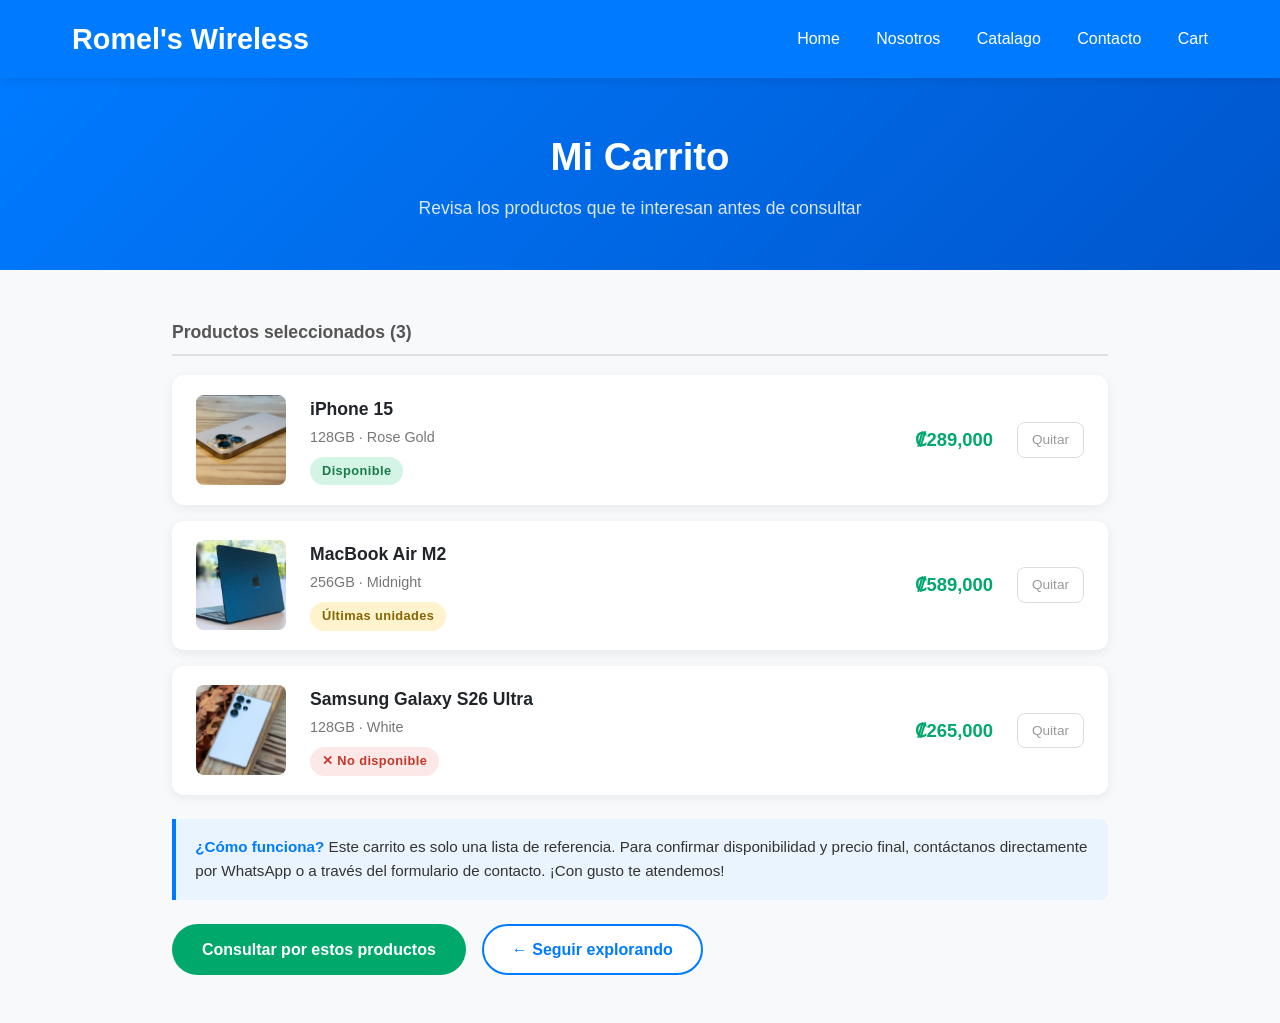
==== cart.html @ 78e626d9 "Add files via upload" ====
<!DOCTYPE html>
<html lang="en">
<head>
    <meta charset="UTF-8">
    <meta name="viewport" content="width=device-width, initial-scale=1.0">
    <title>Romel's Wireless</title>
    <link rel="stylesheet" href="styles.css"
</head>
<style> * { margin: 0; padding: 0; box-sizing: border-box; }
        body {
            font-family: 'Segoe UI', Tahoma, Geneva, Verdana, sans-serif;
            background-color: #F8F9FA;
            color: #212529;
            line-height: 1.6;
        }

        /* NAV */
        header {
            background: #007BFF;
            color: white;
            padding: 1rem 0;
            position: sticky;
            top: 0;
            z-index: 100;
            box-shadow: 0 2px 10px rgba(0,0,0,0.1);
        }
        nav {
            max-width: 1200px;
            margin: 0 auto;
            display: flex;
            justify-content: space-between;
            align-items: center;
            padding: 0 2rem;
        }
        .logo { font-size: 1.8rem; font-weight: bold; }
        .nav-links a {
            color: white;
            text-decoration: none;
            margin-left: 2rem;
            font-weight: 500;
        }
        .nav-links a:hover { text-decoration: underline; }

        /* PAGE TITLE */
        .page-header {
            background: linear-gradient(135deg, #007BFF, #0056cc);
            color: white;
            text-align: center;
            padding: 3rem 2rem;
        }
        .page-header h1 { font-size: 2.4rem; margin-bottom: 0.4rem; }
        .page-header p  { font-size: 1.1rem; opacity: 0.85; }

        /* MAIN LAYOUT */
        .cart-container {
            max-width: 1000px;
            margin: 3rem auto;
            padding: 0 2rem;
        }

        /* SECTION LABEL */
        .cart-label {
            font-size: 1.1rem;
            font-weight: 600;
            color: #555;
            margin-bottom: 1.2rem;
            border-bottom: 2px solid #e0e0e0;
            padding-bottom: 0.5rem;
        }

        /* CART ITEM CARD */
        .cart-item {
            background: white;
            border-radius: 12px;
            box-shadow: 0 3px 12px rgba(0,0,0,0.07);
            display: flex;
            align-items: center;
            gap: 1.5rem;
            padding: 1.2rem 1.5rem;
            margin-bottom: 1rem;
        }
        .cart-item img {
            width: 90px;
            height: 90px;
            object-fit: cover;
            border-radius: 8px;
            background: #f0f0f0;
            flex-shrink: 0;
        }
        .item-details { flex: 1; }
        .item-details h3 {
            font-size: 1.1rem;
            color: #212529;
            margin-bottom: 0.2rem;
        }
        .item-details p {
            font-size: 0.9rem;
            color: #777;
            margin-bottom: 0.5rem;
        }
        .item-price {
            font-size: 1.15rem;
            font-weight: 700;
            color: #00A86B;
        }

        /* AVAILABILITY BADGE */
        .badge {
            display: inline-block;
            padding: 4px 12px;
            border-radius: 20px;
            font-size: 0.8rem;
            font-weight: 600;
            letter-spacing: 0.4px;
        }
        .badge-available {
            background: #d4f5e6;
            color: #1a7a4a;
        }
        .badge-unavailable {
            background: #fde8e8;
            color: #c0392b;
        }
        .badge-limited {
            background: #fff3cd;
            color: #856404;
        }

       
        .btn-remove {
            background: none;
            border: 1.5px solid #ddd;
            border-radius: 8px;
            padding: 6px 14px;
            font-size: 0.85rem;
            color: #999;
            cursor: pointer;
            transition: all 0.2s;
            white-space: nowrap;
            text-decoration: none;
        }
        .btn-remove:hover {
            border-color: #c0392b;
            color: #c0392b;
            background: #fff5f5;
        }

        
        .cart-summary {
            background: white;
            border-radius: 12px;
            box-shadow: 0 3px 12px rgba(0,0,0,0.07);
            padding: 1.8rem;
            margin-top: 2rem;
        }
        .cart-summary h2 {
            font-size: 1.2rem;
            margin-bottom: 1.2rem;
            color: #212529;
            border-bottom: 2px solid #f0f0f0;
            padding-bottom: 0.6rem;
        }
        .summary-row {
            display: flex;
            justify-content: space-between;
            font-size: 1rem;
            margin-bottom: 0.7rem;
            color: #555;
        }
        .summary-row.total {
            font-size: 1.25rem;
            font-weight: 700;
            color: #212529;
            border-top: 2px solid #f0f0f0;
            padding-top: 0.8rem;
            margin-top: 0.5rem;
        }
        .summary-row .total-price { color: #00A86B; }

        
        .cart-note {
            background: #eaf4ff;
            border-left: 4px solid #007BFF;
            border-radius: 0 8px 8px 0;
            padding: 1rem 1.2rem;
            margin-top: 1.5rem;
            font-size: 0.95rem;
            color: #333;
        }
        .cart-note strong { color: #007BFF; }

       
        .cart-actions {
            display: flex;
            gap: 1rem;
            margin-top: 1.5rem;
            flex-wrap: wrap;
        }
        .btn-contact {
            display: inline-block;
            background: #00A86B;
            color: white;
            padding: 13px 30px;
            border-radius: 50px;
            text-decoration: none;
            font-weight: 600;
            font-size: 1rem;
            transition: all 0.3s;
        }
        .btn-contact:hover {
            background: #007BFF;
            transform: translateY(-2px);
        }
        .btn-back {
            display: inline-block;
            background: white;
            color: #007BFF;
            border: 2px solid #007BFF;
            padding: 11px 28px;
            border-radius: 50px;
            text-decoration: none;
            font-weight: 600;
            font-size: 1rem;
            transition: all 0.3s;
        }
        .btn-back:hover {
            background: #007BFF;
            color: white;
            transform: translateY(-2px);
        }

        
        .cart-empty {
            text-align: center;
            padding: 4rem 2rem;
            color: #999;
        }
        .cart-empty .empty-icon {
            font-size: 4rem;
            margin-bottom: 1rem;
        }
        .cart-empty h2 { font-size: 1.5rem; margin-bottom: 0.5rem; color: #555; }
        .cart-empty p  { margin-bottom: 1.5rem; }

        footer {
            background: #007BFF;
            color: white;
            text-align: center;
            padding: 25px;
            margin-top: 4rem;
        }

        @media (max-width: 600px) {
            .cart-item { flex-wrap: wrap; }
            .cart-item img { width: 70px; height: 70px; }
            .cart-actions { flex-direction: column; }
        }
</style>
<body>
    <header>
        <nav>
            <div class="logo">Romel's Wireless</div>
            <div class="nav-links">
                <a href="index.html">Home</a>
                <a href="nosotros.html">Nosotros</a>
                <a href="clientes.html">Catalago</a>
                <a href="contacto.html">Contacto</a>
                <a href="cart.html"> Cart</a>
            </div>
        </nav>
    </header>

    <div class="page-header">
        <h1> Mi Carrito</h1>
        <p>Revisa los productos que te interesan antes de consultar</p>
    </div>

    <div class="cart-container">

        <p class="cart-label">Productos seleccionados (3)</p>

        <!-- Item 1 — Available -->
        <div class="cart-item">
            <img src="iphone15.jpg" alt="iPhone 15">
            <div class="item-details">
                <h3>iPhone 15</h3>
                <p>128GB · Rose Gold</p>
                <span class="badge badge-available"> Disponible</span>
            </div>
            <div class="item-price">₡289,000</div>
            <a href="clientes.html" class="btn-remove">Quitar</a>
        </div>

        
        <div class="cart-item">
            <img src="m2.jpg" alt="MacBook Air M2">
            <div class="item-details">
                <h3>MacBook Air M2</h3>
                <p>256GB · Midnight</p>
                <span class="badge badge-limited"> Últimas unidades</span>
            </div>
            <div class="item-price">₡589,000</div>
            <a href="clientes.html" class="btn-remove">Quitar</a>
        </div>

        <!-- Item 3 — Unavailable -->
        <div class="cart-item">
            <img src="s26.jpg" alt="Samsung Galaxy S26 Ultra">
            <div class="item-details">
                <h3>Samsung Galaxy S26 Ultra</h3>
                <p>128GB · White</p>
                <span class="badge badge-unavailable">✕ No disponible</span>
            </div>
            <div class="item-price">₡265,000</div>
            <a href="clientes.html" class="btn-remove">Quitar</a>
        </div>

    
      
        <div class="cart-note">
            <strong>¿Cómo funciona?</strong> Este carrito es solo una lista de referencia.
            Para confirmar disponibilidad y precio final, contáctanos directamente por
            WhatsApp o a través del formulario de contacto. ¡Con gusto te atendemos!
        </div>

      
        <div class="cart-actions">
            <a href="contacto.html" class="btn-contact">Consultar por estos productos</a>
            <a href="clientes.html" class="btn-back">← Seguir explorando</a>
        </div>
    </div>
---- styles.css ----
* { margin: 0; padding: 0; box-sizing: border-box; }
        body {
            font-family: 'Segoe UI', Tahoma, Geneva, Verdana, sans-serif;
            line-height: 1.6;
            color: #212529;
            background-color: #F8F9FA;
        }
        header {
            background: #007BFF;
            color: white;
            padding: 1rem 0;
            position: sticky;
            top: 0;
            z-index: 100;
            box-shadow: 0 2px 10px rgba(0,0,0,0.1);
        }
        nav {
            max-width: 1200px;
            margin: 0 auto;
            display: flex;
            justify-content: space-between;
            align-items: center;
            padding: 0 2rem;
        }
        .logo {
            font-size: 1.8rem;
            font-weight: bold;
        }
        .nav-links a {
            color: white;
            text-decoration: none;
            margin-left: 2rem;
            font-weight: 500;
        }
        .hero {
            background: url('imgback.jpeg') center/cover no-repeat;
            height: 550px;
            display: flex;
            align-items: center;
            text-align: center;
            color: white;
            position: relative;
        }

        .hero2 {
            background: url('img1b.jpg') center/cover no-repeat;
            height: 550px;
            display: flex;
            align-items: center;
            text-align: center;
            color: white;
            position: relative;
        }



        .hero::before {
            content: '';
            position: absolute;
            top: 0; left: 0; right: 0; bottom: 0;
            background: rgba(0, 0, 0, 0.45);
        }
        .hero-content {
            position: relative;
            max-width: 800px;
            margin: 0 auto;
            padding: 2rem;
        }
        .hero h1 {
            font-size: 3.2rem;
            margin-bottom: 1rem;
        }
        .hero p {
            font-size: 1.3rem;
            margin-bottom: 2rem;
        }
        .btn {
            display: inline-block;
            background: #00A86B;
            color: white;
            padding: 14px 32px;
            border-radius: 50px;
            text-decoration: none;
            font-weight: 600;
            transition: all 0.3s;
        }
        .btn:hover {
            background: #007BFF;
            transform: translateY(-3px);
        }

        .services {
            max-width: 1200px;
            margin: 4rem auto;
            padding: 0 2rem;
        }
        .section-title {
            text-align: center;
            font-size: 2.2rem;
            margin-bottom: 3rem;
            color: #212529;
        }
        .cards {
            display: grid;
            grid-template-columns: repeat(auto-fit, minmax(320px, 1fr));
            gap: 2rem;
        }
        .card {
            background: white;
            border-radius: 12px;
            overflow: hidden;
            box-shadow: 0 5px 15px rgba(0,0,0,0.08);
            transition: transform 0.3s;
        }
        .card:hover {
            transform: translateY(-10px);
        }
        .card img {
            width: 100%;
            height: 220px;
            object-fit: cover;
        }
        .card-content {
            padding: 1.5rem;
        }
        .card h3 {
            margin: 0.8rem 0;
            color: #007BFF;
        }
        footer {
            background: #007BFF;
            color: white;
            text-align: center;
            padding: 25px;
            margin-top: 4rem;
        }

        
.brands {
    background: linear-gradient(135deg, #f8f9fa, #e9f0ff);
    padding: 5rem 0;
    margin: 4rem 0;
}

.brands-container {
    max-width: 1200px;
    margin: 0 auto;
    padding: 0 2rem;
}

.brand-logos {
    display: flex;
    flex-wrap: wrap;
    justify-content: center;
    align-items: center;
    gap: 3.5rem;
    filter: grayscale(30%);
    transition: all 0.4s;
}

.brand-logos:hover {
    filter: grayscale(0%);
}

.brand-item {
    height: 65px;
    display: flex;
    align-items: center;
    justify-content: center;
    transition: transform 0.3s ease;
}

.brand-item img {
    max-height: 100%;
    max-width: 140px;
    object-fit: contain;
    transition: all 0.3s ease;
}

.brand-item:hover img {
    transform: scale(1.12);
}

/* Responsive */
@media (max-width: 768px) {
    .brand-logos {
        gap: 2.5rem;
    }
    .brand-item {
        height: 55px;
    }
    .brand-item img {
        max-width: 110px;
    }
}

.about-hero {
            background: url('we.jpg') center/cover no-repeat;
            height: 550px;
            display: flex;
            align-items: center;
            text-align: center;
            color: white;
            position: relative;
        }
        .about-hero::before {
            content: '';
            position: absolute;
            top: 0; left: 0; right: 0; bottom: 0;
            background: rgba(0, 0, 0, 0.5);
        }
        .about-content {
            max-width: 1100px;
            margin: 4rem auto;
            padding: 0 2rem;
        }
        .story {
            background: white;
            border-radius: 12px;
            padding: 3rem;
            box-shadow: 0 5px 15px rgba(0,0,0,0.08);
            margin-bottom: 4rem;
        }
        .values {
            display: grid;
            grid-template-columns: repeat(auto-fit, minmax(280px, 1fr));
            gap: 2rem;
            margin-top: 3rem;
        }
        .value-card {
            background: white;
            padding: 2rem;
            border-radius: 12px;
            box-shadow: 0 5px 15px rgba(0,0,0,0.08);
            text-align: center;
        }
        .value-card h3 {
            color: #007BFF;
            margin: 1rem 0;
        }

        .catalog-hero {
            background: linear-gradient(rgba(0,0,0,0.5), rgba(0,0,0,0.5)), url('imgback.jpeg') center/cover no-repeat;
            height: 550px;
            display: flex;
            align-items: center;
            text-align: center;
            color: white;
        }
        .products {
            max-width: 1200px;
            margin: 4rem auto;
            padding: 0 2rem;
        }
        .section-title {
            text-align: center;
            font-size: 2.4rem;
            margin-bottom: 1rem;
        }
        .subtitle {
            text-align: center;
            font-size: 1.25rem;
            color: #555;
            margin-bottom: 3rem;
        }
        .product-grid {
            display: grid;
            grid-template-columns: repeat(auto-fit, minmax(280px, 1fr));
            gap: 2rem;
        }
        .product-card {
            background: white;
            border-radius: 12px;
            overflow: hidden;
            box-shadow: 0 5px 15px rgba(0,0,0,0.08);
            transition: transform 0.3s;
        }
        .product-card:hover {
            transform: translateY(-10px);
        }
        .product-card img {
            width: 100%;
            height: 220px;
            object-fit: cover;
        }
        .product-info {
            padding: 1.5rem;
        }
        .product-info h3 {
            color: #007BFF;
            margin-bottom: 0.5rem;
        }
        .price {
            font-size: 1.4rem;
            font-weight: bold;
            color: #00A86B;
            margin: 0.8rem 0;
        }
        .btn-small {
            display: inline-block;
            background: #007BFF;
            color: white;
            padding: 10px 24px;
            border-radius: 50px;
            text-decoration: none;
            font-size: 0.95rem;
            margin-top: 10px;
        }
        .btn-small:hover {
            background: #00A86B;
        }

        .contact-hero {
            background: linear-gradient(rgba(0,0,0,0.5), rgba(0,0,0,0.5)), url('imgback.jpeg') center/cover no-repeat;
            height: 550px;
            display: flex;
            align-items: center;
            text-align: center;
            color: white;
        }
        .contact-section {
            max-width: 1200px;
            margin: 4rem auto;
            padding: 0 2rem;
            display: grid;
            grid-template-columns: 1fr 1fr;
            gap: 4rem;
        }
        .contact-info h2 {
            color: #007BFF;
            margin-bottom: 1.5rem;
        }
        .contact-info p {
            font-size: 1.1rem;
            margin-bottom: 1.2rem;
        }
        .info-item {
            display: flex;
            align-items: center;
            gap: 12px;
            margin-bottom: 1.2rem;
            font-size: 1.1rem;
        }
        .contact-form {
            background: white;
            padding: 2.5rem;
            border-radius: 12px;
            box-shadow: 0 5px 15px rgba(0,0,0,0.08);
        }
        .contact-form h2 {
            color: #007BFF;
            margin-bottom: 1.5rem;
            text-align: center;
        }
        input, textarea {
            width: 100%;
            padding: 14px;
            margin-bottom: 1.2rem;
            border: 1px solid #ddd;
            border-radius: 8px;
            font-family: inherit;
            font-size: 1rem;
        }
        textarea {
            resize: vertical;
            min-height: 140px;
        }
        .btn-submit {
            width: 100%;
            background: #00A86B;
            color: white;
            padding: 16px;
            border: none;
            border-radius: 50px;
            font-size: 1.1rem;
            font-weight: 600;
            cursor: pointer;
            transition: all 0.3s;
        }
        .btn-submit:hover {
            background: #007BFF;
            transform: translateY(-3px);
        }
        .map-container {
            max-width: 1200px;
            margin: 4rem auto;
            padding: 0 2rem;
        }
        .map-container h2 {
            text-align: center;
            margin-bottom: 2rem;
            color: #212529;
        }
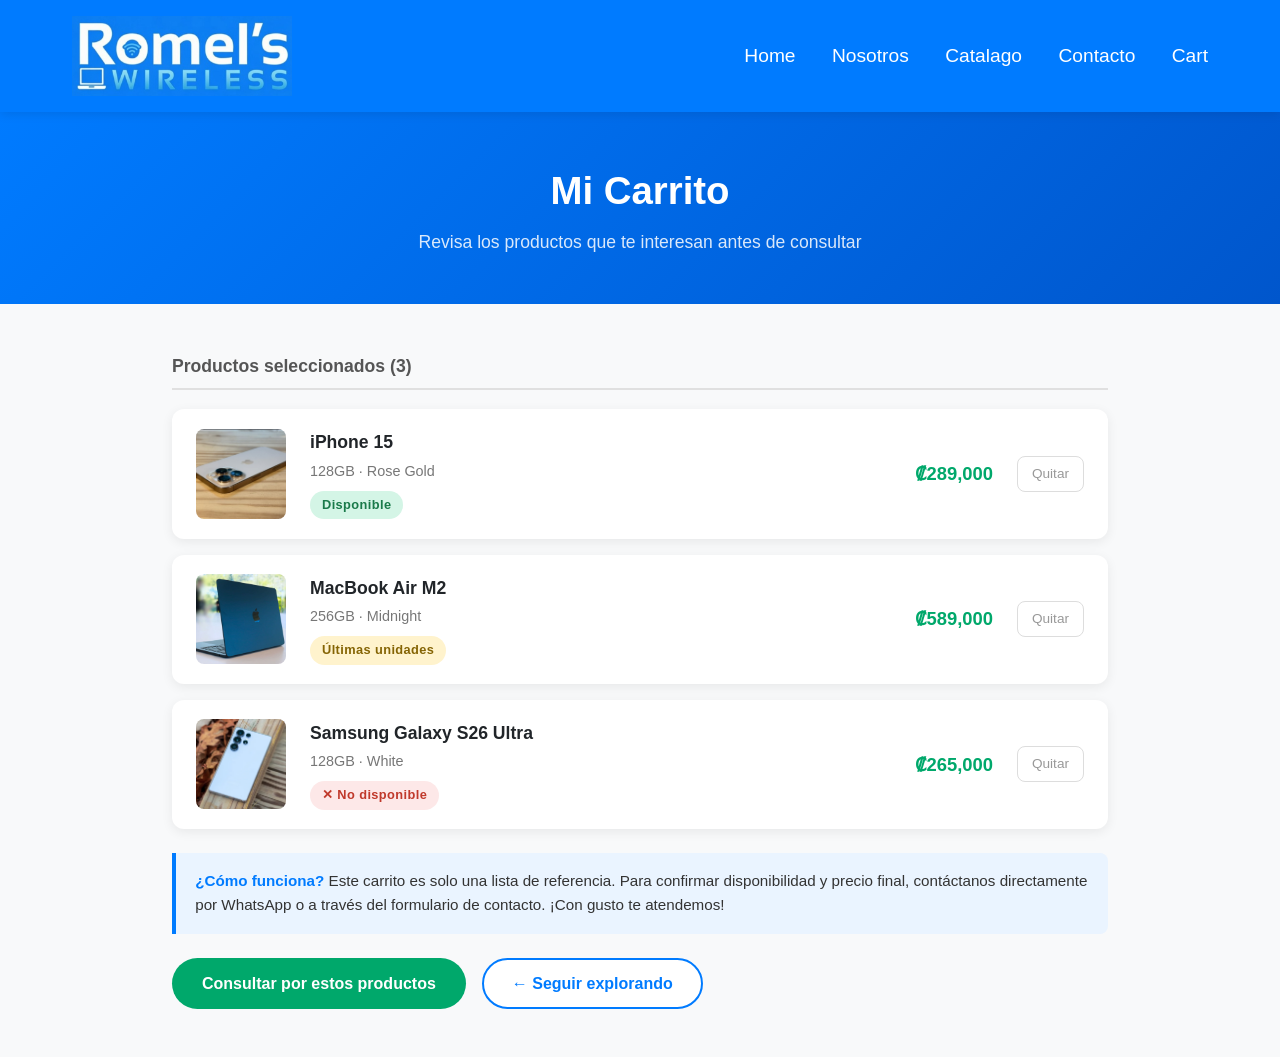
==== commit fde57794: "logo insertion" ====
--- a/cart.html
+++ b/cart.html
@@ -1,331 +1,345 @@
-<!DOCTYPE html>
-<html lang="en">
-<head>
-    <meta charset="UTF-8">
-    <meta name="viewport" content="width=device-width, initial-scale=1.0">
-    <title>Romel's Wireless</title>
-    <link rel="stylesheet" href="styles.css"
-</head>
-<style> * { margin: 0; padding: 0; box-sizing: border-box; }
-        body {
-            font-family: 'Segoe UI', Tahoma, Geneva, Verdana, sans-serif;
-            background-color: #F8F9FA;
-            color: #212529;
-            line-height: 1.6;
-        }
-
-        /* NAV */
-        header {
-            background: #007BFF;
-            color: white;
-            padding: 1rem 0;
-            position: sticky;
-            top: 0;
-            z-index: 100;
-            box-shadow: 0 2px 10px rgba(0,0,0,0.1);
-        }
-        nav {
-            max-width: 1200px;
-            margin: 0 auto;
-            display: flex;
-            justify-content: space-between;
-            align-items: center;
-            padding: 0 2rem;
-        }
-        .logo { font-size: 1.8rem; font-weight: bold; }
-        .nav-links a {
-            color: white;
-            text-decoration: none;
-            margin-left: 2rem;
-            font-weight: 500;
-        }
-        .nav-links a:hover { text-decoration: underline; }
-
-        /* PAGE TITLE */
-        .page-header {
-            background: linear-gradient(135deg, #007BFF, #0056cc);
-            color: white;
-            text-align: center;
-            padding: 3rem 2rem;
-        }
-        .page-header h1 { font-size: 2.4rem; margin-bottom: 0.4rem; }
-        .page-header p  { font-size: 1.1rem; opacity: 0.85; }
-
-        /* MAIN LAYOUT */
-        .cart-container {
-            max-width: 1000px;
-            margin: 3rem auto;
-            padding: 0 2rem;
-        }
-
-        /* SECTION LABEL */
-        .cart-label {
-            font-size: 1.1rem;
-            font-weight: 600;
-            color: #555;
-            margin-bottom: 1.2rem;
-            border-bottom: 2px solid #e0e0e0;
-            padding-bottom: 0.5rem;
-        }
-
-        /* CART ITEM CARD */
-        .cart-item {
-            background: white;
-            border-radius: 12px;
-            box-shadow: 0 3px 12px rgba(0,0,0,0.07);
-            display: flex;
-            align-items: center;
-            gap: 1.5rem;
-            padding: 1.2rem 1.5rem;
-            margin-bottom: 1rem;
-        }
-        .cart-item img {
-            width: 90px;
-            height: 90px;
-            object-fit: cover;
-            border-radius: 8px;
-            background: #f0f0f0;
-            flex-shrink: 0;
-        }
-        .item-details { flex: 1; }
-        .item-details h3 {
-            font-size: 1.1rem;
-            color: #212529;
-            margin-bottom: 0.2rem;
-        }
-        .item-details p {
-            font-size: 0.9rem;
-            color: #777;
-            margin-bottom: 0.5rem;
-        }
-        .item-price {
-            font-size: 1.15rem;
-            font-weight: 700;
-            color: #00A86B;
-        }
-
-        /* AVAILABILITY BADGE */
-        .badge {
-            display: inline-block;
-            padding: 4px 12px;
-            border-radius: 20px;
-            font-size: 0.8rem;
-            font-weight: 600;
-            letter-spacing: 0.4px;
-        }
-        .badge-available {
-            background: #d4f5e6;
-            color: #1a7a4a;
-        }
-        .badge-unavailable {
-            background: #fde8e8;
-            color: #c0392b;
-        }
-        .badge-limited {
-            background: #fff3cd;
-            color: #856404;
-        }
-
-       
-        .btn-remove {
-            background: none;
-            border: 1.5px solid #ddd;
-            border-radius: 8px;
-            padding: 6px 14px;
-            font-size: 0.85rem;
-            color: #999;
-            cursor: pointer;
-            transition: all 0.2s;
-            white-space: nowrap;
-            text-decoration: none;
-        }
-        .btn-remove:hover {
-            border-color: #c0392b;
-            color: #c0392b;
-            background: #fff5f5;
-        }
-
-        
-        .cart-summary {
-            background: white;
-            border-radius: 12px;
-            box-shadow: 0 3px 12px rgba(0,0,0,0.07);
-            padding: 1.8rem;
-            margin-top: 2rem;
-        }
-        .cart-summary h2 {
-            font-size: 1.2rem;
-            margin-bottom: 1.2rem;
-            color: #212529;
-            border-bottom: 2px solid #f0f0f0;
-            padding-bottom: 0.6rem;
-        }
-        .summary-row {
-            display: flex;
-            justify-content: space-between;
-            font-size: 1rem;
-            margin-bottom: 0.7rem;
-            color: #555;
-        }
-        .summary-row.total {
-            font-size: 1.25rem;
-            font-weight: 700;
-            color: #212529;
-            border-top: 2px solid #f0f0f0;
-            padding-top: 0.8rem;
-            margin-top: 0.5rem;
-        }
-        .summary-row .total-price { color: #00A86B; }
-
-        
-        .cart-note {
-            background: #eaf4ff;
-            border-left: 4px solid #007BFF;
-            border-radius: 0 8px 8px 0;
-            padding: 1rem 1.2rem;
-            margin-top: 1.5rem;
-            font-size: 0.95rem;
-            color: #333;
-        }
-        .cart-note strong { color: #007BFF; }
-
-       
-        .cart-actions {
-            display: flex;
-            gap: 1rem;
-            margin-top: 1.5rem;
-            flex-wrap: wrap;
-        }
-        .btn-contact {
-            display: inline-block;
-            background: #00A86B;
-            color: white;
-            padding: 13px 30px;
-            border-radius: 50px;
-            text-decoration: none;
-            font-weight: 600;
-            font-size: 1rem;
-            transition: all 0.3s;
-        }
-        .btn-contact:hover {
-            background: #007BFF;
-            transform: translateY(-2px);
-        }
-        .btn-back {
-            display: inline-block;
-            background: white;
-            color: #007BFF;
-            border: 2px solid #007BFF;
-            padding: 11px 28px;
-            border-radius: 50px;
-            text-decoration: none;
-            font-weight: 600;
-            font-size: 1rem;
-            transition: all 0.3s;
-        }
-        .btn-back:hover {
-            background: #007BFF;
-            color: white;
-            transform: translateY(-2px);
-        }
-
-        
-        .cart-empty {
-            text-align: center;
-            padding: 4rem 2rem;
-            color: #999;
-        }
-        .cart-empty .empty-icon {
-            font-size: 4rem;
-            margin-bottom: 1rem;
-        }
-        .cart-empty h2 { font-size: 1.5rem; margin-bottom: 0.5rem; color: #555; }
-        .cart-empty p  { margin-bottom: 1.5rem; }
-
-        footer {
-            background: #007BFF;
-            color: white;
-            text-align: center;
-            padding: 25px;
-            margin-top: 4rem;
-        }
-
-        @media (max-width: 600px) {
-            .cart-item { flex-wrap: wrap; }
-            .cart-item img { width: 70px; height: 70px; }
-            .cart-actions { flex-direction: column; }
-        }
-</style>
-<body>
-    <header>
-        <nav>
-            <div class="logo">Romel's Wireless</div>
-            <div class="nav-links">
-                <a href="index.html">Home</a>
-                <a href="nosotros.html">Nosotros</a>
-                <a href="clientes.html">Catalago</a>
-                <a href="contacto.html">Contacto</a>
-                <a href="cart.html"> Cart</a>
-            </div>
-        </nav>
-    </header>
-
-    <div class="page-header">
-        <h1> Mi Carrito</h1>
-        <p>Revisa los productos que te interesan antes de consultar</p>
-    </div>
-
-    <div class="cart-container">
-
-        <p class="cart-label">Productos seleccionados (3)</p>
-
-        <!-- Item 1 — Available -->
-        <div class="cart-item">
-            <img src="iphone15.jpg" alt="iPhone 15">
-            <div class="item-details">
-                <h3>iPhone 15</h3>
-                <p>128GB · Rose Gold</p>
-                <span class="badge badge-available"> Disponible</span>
-            </div>
-            <div class="item-price">₡289,000</div>
-            <a href="clientes.html" class="btn-remove">Quitar</a>
-        </div>
-
-        
-        <div class="cart-item">
-            <img src="m2.jpg" alt="MacBook Air M2">
-            <div class="item-details">
-                <h3>MacBook Air M2</h3>
-                <p>256GB · Midnight</p>
-                <span class="badge badge-limited"> Últimas unidades</span>
-            </div>
-            <div class="item-price">₡589,000</div>
-            <a href="clientes.html" class="btn-remove">Quitar</a>
-        </div>
-
-        <!-- Item 3 — Unavailable -->
-        <div class="cart-item">
-            <img src="s26.jpg" alt="Samsung Galaxy S26 Ultra">
-            <div class="item-details">
-                <h3>Samsung Galaxy S26 Ultra</h3>
-                <p>128GB · White</p>
-                <span class="badge badge-unavailable">✕ No disponible</span>
-            </div>
-            <div class="item-price">₡265,000</div>
-            <a href="clientes.html" class="btn-remove">Quitar</a>
-        </div>
-
-    
-      
-        <div class="cart-note">
-            <strong>¿Cómo funciona?</strong> Este carrito es solo una lista de referencia.
-            Para confirmar disponibilidad y precio final, contáctanos directamente por
-            WhatsApp o a través del formulario de contacto. ¡Con gusto te atendemos!
-        </div>
-
-      
-        <div class="cart-actions">
-            <a href="contacto.html" class="btn-contact">Consultar por estos productos</a>
-            <a href="clientes.html" class="btn-back">← Seguir explorando</a>
-        </div>
+<!DOCTYPE html>
+<html lang="en">
+<head>
+    <meta charset="UTF-8">
+    <meta name="viewport" content="width=device-width, initial-scale=1.0">
+    <title>Romel's Wireless</title>
+    <link rel="stylesheet" href="styles.css">
+     <link rel="icon" type="image/png" href="iconlogo.png">
+</head>
+<style> * { margin: 0; padding: 0; box-sizing: border-box; }
+        body {
+            font-family: 'Segoe UI', Tahoma, Geneva, Verdana, sans-serif;
+            background-color: #F8F9FA;
+            color: #212529;
+            line-height: 1.6;
+        }
+        header {
+            background: #007BFF;
+            color: white;
+            padding: 1rem 0;
+            position: sticky;
+            top: 0;
+            z-index: 100;
+            box-shadow: 0 2px 10px rgba(0,0,0,0.1);
+        }
+        nav {
+            max-width: 1200px;
+            margin: 0 auto;
+            display: flex;
+            justify-content: space-between;
+            align-items: center;
+            padding: 0 2rem;
+        }
+        .logo { font-size: 1.8rem; font-weight: bold; }
+        .nav-links a {
+            color: white;
+            text-decoration: none;
+            margin-left: 2rem;
+            font-weight: 500;
+        }
+
+        /* PAGE TITLE */
+        .page-header {
+            background: linear-gradient(135deg, #007BFF, #0056cc);
+            color: white;
+            text-align: center;
+            padding: 3rem 2rem;
+        }
+        .page-header h1 { font-size: 2.4rem; margin-bottom: 0.4rem; }
+        .page-header p  { font-size: 1.1rem; opacity: 0.85; }
+
+        
+        .cart-container {
+            max-width: 1000px;
+            margin: 3rem auto;
+            padding: 0 2rem;
+        }
+
+        
+        .cart-label {
+            font-size: 1.1rem;
+            font-weight: 600;
+            color: #555;
+            margin-bottom: 1.2rem;
+            border-bottom: 2px solid #e0e0e0;
+            padding-bottom: 0.5rem;
+        }
+
+        
+        .cart-item {
+            background: white;
+            border-radius: 12px;
+            box-shadow: 0 3px 12px rgba(0,0,0,0.07);
+            display: flex;
+            align-items: center;
+            gap: 1.5rem;
+            padding: 1.2rem 1.5rem;
+            margin-bottom: 1rem;
+        }
+        .cart-item img {
+            width: 90px;
+            height: 90px;
+            object-fit: cover;
+            border-radius: 8px;
+            background: #f0f0f0;
+            flex-shrink: 0;
+        }
+        .item-details { flex: 1; }
+        .item-details h3 {
+            font-size: 1.1rem;
+            color: #212529;
+            margin-bottom: 0.2rem;
+        }
+        .item-details p {
+            font-size: 0.9rem;
+            color: #777;
+            margin-bottom: 0.5rem;
+        }
+        .item-price {
+            font-size: 1.15rem;
+            font-weight: 700;
+            color: #00A86B;
+        }
+
+        
+        .badge {
+            display: inline-block;
+            padding: 4px 12px;
+            border-radius: 20px;
+            font-size: 0.8rem;
+            font-weight: 600;
+            letter-spacing: 0.4px;
+        }
+        .badge-available {
+            background: #d4f5e6;
+            color: #1a7a4a;
+        }
+        .badge-unavailable {
+            background: #fde8e8;
+            color: #c0392b;
+        }
+        .badge-limited {
+            background: #fff3cd;
+            color: #856404;
+        }
+
+       
+        .btn-remove {
+            background: none;
+            border: 1.5px solid #ddd;
+            border-radius: 8px;
+            padding: 6px 14px;
+            font-size: 0.85rem;
+            color: #999;
+            cursor: pointer;
+            transition: all 0.2s;
+            white-space: nowrap;
+            text-decoration: none;
+        }
+        .btn-remove:hover {
+            border-color: #c0392b;
+            color: #c0392b;
+            background: #fff5f5;
+        }
+
+        
+        .cart-summary {
+            background: white;
+            border-radius: 12px;
+            box-shadow: 0 3px 12px rgba(0,0,0,0.07);
+            padding: 1.8rem;
+            margin-top: 2rem;
+        }
+        .cart-summary h2 {
+            font-size: 1.2rem;
+            margin-bottom: 1.2rem;
+            color: #212529;
+            border-bottom: 2px solid #f0f0f0;
+            padding-bottom: 0.6rem;
+        }
+        .summary-row {
+            display: flex;
+            justify-content: space-between;
+            font-size: 1rem;
+            margin-bottom: 0.7rem;
+            color: #555;
+        }
+        .summary-row.total {
+            font-size: 1.25rem;
+            font-weight: 700;
+            color: #212529;
+            border-top: 2px solid #f0f0f0;
+            padding-top: 0.8rem;
+            margin-top: 0.5rem;
+        }
+        .summary-row .total-price { color: #00A86B; }
+
+        
+        .cart-note {
+            background: #eaf4ff;
+            border-left: 4px solid #007BFF;
+            border-radius: 0 8px 8px 0;
+            padding: 1rem 1.2rem;
+            margin-top: 1.5rem;
+            font-size: 0.95rem;
+            color: #333;
+        }
+        .cart-note strong { color: #007BFF; }
+
+       
+        .cart-actions {
+            display: flex;
+            gap: 1rem;
+            margin-top: 1.5rem;
+            flex-wrap: wrap;
+        }
+        .btn-contact {
+            display: inline-block;
+            background: #00A86B;
+            color: white;
+            padding: 13px 30px;
+            border-radius: 50px;
+            text-decoration: none;
+            font-weight: 600;
+            font-size: 1rem;
+            transition: all 0.3s;
+        }
+        .btn-contact:hover {
+            background: #007BFF;
+            transform: translateY(-2px);
+        }
+        .btn-back {
+            display: inline-block;
+            background: white;
+            color: #007BFF;
+            border: 2px solid #007BFF;
+            padding: 11px 28px;
+            border-radius: 50px;
+            text-decoration: none;
+            font-weight: 600;
+            font-size: 1rem;
+            transition: all 0.3s;
+        }
+        .btn-back:hover {
+            background: #007BFF;
+            color: white;
+            transform: translateY(-2px);
+        }
+
+        
+        .cart-empty {
+            text-align: center;
+            padding: 4rem 2rem;
+            color: #999;
+        }
+        .cart-empty .empty-icon {
+            font-size: 4rem;
+            margin-bottom: 1rem;
+        }
+        .cart-empty h2 { font-size: 1.5rem; margin-bottom: 0.5rem; color: #555; }
+        .cart-empty p  { margin-bottom: 1.5rem; }
+
+        footer {
+            background: #007BFF;
+            color: white;
+            text-align: center;
+            padding: 25px;
+            margin-top: 4rem;
+        }
+
+        @media (max-width: 600px) {
+            .cart-item { flex-wrap: wrap; }
+            .cart-item img { width: 70px; height: 70px; }
+            .cart-actions { flex-direction: column; }
+        }
+
+         .logo {
+        display: flex;
+        align-items: center;
+        }
+
+        .logo-img {
+        height: 80px;
+        width: auto;
+        object-fit: contain;
+        display: block;
+        }
+</style>
+<body>
+    <header>
+        <nav>
+             <div class="logo">
+                <a href="index.html">
+                    <img src="logoofficial.jpg" alt="Romel's Wireless" class="logo-img">
+                </a>
+            </div>
+            <div class="nav-links">
+                <a href="index.html">Home</a>
+                <a href="nosotros.html">Nosotros</a>
+                <a href="clientes.html">Catalago</a>
+                <a href="contacto.html">Contacto</a>
+                <a href="cart.html"> Cart</a>
+            </div>
+        </nav>
+    </header>
+
+    <div class="page-header">
+        <h1> Mi Carrito</h1>
+        <p>Revisa los productos que te interesan antes de consultar</p>
+    </div>
+
+    <div class="cart-container">
+
+        <p class="cart-label">Productos seleccionados (3)</p>
+
+        <!-- Item 1 — Available -->
+        <div class="cart-item">
+            <img src="iphone15.jpg" alt="iPhone 15">
+            <div class="item-details">
+                <h3>iPhone 15</h3>
+                <p>128GB · Rose Gold</p>
+                <span class="badge badge-available"> Disponible</span>
+            </div>
+            <div class="item-price">₡289,000</div>
+            <a href="clientes.html" class="btn-remove">Quitar</a>
+        </div>
+
+        
+        <div class="cart-item">
+            <img src="m2.jpg" alt="MacBook Air M2">
+            <div class="item-details">
+                <h3>MacBook Air M2</h3>
+                <p>256GB · Midnight</p>
+                <span class="badge badge-limited"> Últimas unidades</span>
+            </div>
+            <div class="item-price">₡589,000</div>
+            <a href="clientes.html" class="btn-remove">Quitar</a>
+        </div>
+
+        <!-- Item 3 — Unavailable -->
+        <div class="cart-item">
+            <img src="s26.jpg" alt="Samsung Galaxy S26 Ultra">
+            <div class="item-details">
+                <h3>Samsung Galaxy S26 Ultra</h3>
+                <p>128GB · White</p>
+                <span class="badge badge-unavailable">✕ No disponible</span>
+            </div>
+            <div class="item-price">₡265,000</div>
+            <a href="clientes.html" class="btn-remove">Quitar</a>
+        </div>
+
+    
+      
+        <div class="cart-note">
+            <strong>¿Cómo funciona?</strong> Este carrito es solo una lista de referencia.
+            Para confirmar disponibilidad y precio final, contáctanos directamente por
+            WhatsApp o a través del formulario de contacto. ¡Con gusto te atendemos!
+        </div>
+
+      
+        <div class="cart-actions">
+            <a href="contacto.html" class="btn-contact">Consultar por estos productos</a>
+            <a href="clientes.html" class="btn-back">← Seguir explorando</a>
+        </div>
     </div>
--- a/styles.css
+++ b/styles.css
@@ -1,394 +1,392 @@
-* { margin: 0; padding: 0; box-sizing: border-box; }
-        body {
-            font-family: 'Segoe UI', Tahoma, Geneva, Verdana, sans-serif;
-            line-height: 1.6;
-            color: #212529;
-            background-color: #F8F9FA;
-        }
-        header {
-            background: #007BFF;
-            color: white;
-            padding: 1rem 0;
-            position: sticky;
-            top: 0;
-            z-index: 100;
-            box-shadow: 0 2px 10px rgba(0,0,0,0.1);
-        }
-        nav {
-            max-width: 1200px;
-            margin: 0 auto;
-            display: flex;
-            justify-content: space-between;
-            align-items: center;
-            padding: 0 2rem;
-        }
-        .logo {
-            font-size: 1.8rem;
-            font-weight: bold;
-        }
-        .nav-links a {
-            color: white;
-            text-decoration: none;
-            margin-left: 2rem;
-            font-weight: 500;
-        }
-        .hero {
-            background: url('imgback.jpeg') center/cover no-repeat;
-            height: 550px;
-            display: flex;
-            align-items: center;
-            text-align: center;
-            color: white;
-            position: relative;
-        }
-
-        .hero2 {
-            background: url('img1b.jpg') center/cover no-repeat;
-            height: 550px;
-            display: flex;
-            align-items: center;
-            text-align: center;
-            color: white;
-            position: relative;
-        }
-
-
-
-        .hero::before {
-            content: '';
-            position: absolute;
-            top: 0; left: 0; right: 0; bottom: 0;
-            background: rgba(0, 0, 0, 0.45);
-        }
-        .hero-content {
-            position: relative;
-            max-width: 800px;
-            margin: 0 auto;
-            padding: 2rem;
-        }
-        .hero h1 {
-            font-size: 3.2rem;
-            margin-bottom: 1rem;
-        }
-        .hero p {
-            font-size: 1.3rem;
-            margin-bottom: 2rem;
-        }
-        .btn {
-            display: inline-block;
-            background: #00A86B;
-            color: white;
-            padding: 14px 32px;
-            border-radius: 50px;
-            text-decoration: none;
-            font-weight: 600;
-            transition: all 0.3s;
-        }
-        .btn:hover {
-            background: #007BFF;
-            transform: translateY(-3px);
-        }
-
-        .services {
-            max-width: 1200px;
-            margin: 4rem auto;
-            padding: 0 2rem;
-        }
-        .section-title {
-            text-align: center;
-            font-size: 2.2rem;
-            margin-bottom: 3rem;
-            color: #212529;
-        }
-        .cards {
-            display: grid;
-            grid-template-columns: repeat(auto-fit, minmax(320px, 1fr));
-            gap: 2rem;
-        }
-        .card {
-            background: white;
-            border-radius: 12px;
-            overflow: hidden;
-            box-shadow: 0 5px 15px rgba(0,0,0,0.08);
-            transition: transform 0.3s;
-        }
-        .card:hover {
-            transform: translateY(-10px);
-        }
-        .card img {
-            width: 100%;
-            height: 220px;
-            object-fit: cover;
-        }
-        .card-content {
-            padding: 1.5rem;
-        }
-        .card h3 {
-            margin: 0.8rem 0;
-            color: #007BFF;
-        }
-        footer {
-            background: #007BFF;
-            color: white;
-            text-align: center;
-            padding: 25px;
-            margin-top: 4rem;
-        }
-
-        
-.brands {
-    background: linear-gradient(135deg, #f8f9fa, #e9f0ff);
-    padding: 5rem 0;
-    margin: 4rem 0;
-}
-
-.brands-container {
-    max-width: 1200px;
-    margin: 0 auto;
-    padding: 0 2rem;
-}
-
-.brand-logos {
-    display: flex;
-    flex-wrap: wrap;
-    justify-content: center;
-    align-items: center;
-    gap: 3.5rem;
-    filter: grayscale(30%);
-    transition: all 0.4s;
-}
-
-.brand-logos:hover {
-    filter: grayscale(0%);
-}
-
-.brand-item {
-    height: 65px;
-    display: flex;
-    align-items: center;
-    justify-content: center;
-    transition: transform 0.3s ease;
-}
-
-.brand-item img {
-    max-height: 100%;
-    max-width: 140px;
-    object-fit: contain;
-    transition: all 0.3s ease;
-}
-
-.brand-item:hover img {
-    transform: scale(1.12);
-}
-
-/* Responsive */
-@media (max-width: 768px) {
-    .brand-logos {
-        gap: 2.5rem;
-    }
-    .brand-item {
-        height: 55px;
-    }
-    .brand-item img {
-        max-width: 110px;
-    }
-}
-
-.about-hero {
-            background: url('we.jpg') center/cover no-repeat;
-            height: 550px;
-            display: flex;
-            align-items: center;
-            text-align: center;
-            color: white;
-            position: relative;
-        }
-        .about-hero::before {
-            content: '';
-            position: absolute;
-            top: 0; left: 0; right: 0; bottom: 0;
-            background: rgba(0, 0, 0, 0.5);
-        }
-        .about-content {
-            max-width: 1100px;
-            margin: 4rem auto;
-            padding: 0 2rem;
-        }
-        .story {
-            background: white;
-            border-radius: 12px;
-            padding: 3rem;
-            box-shadow: 0 5px 15px rgba(0,0,0,0.08);
-            margin-bottom: 4rem;
-        }
-        .values {
-            display: grid;
-            grid-template-columns: repeat(auto-fit, minmax(280px, 1fr));
-            gap: 2rem;
-            margin-top: 3rem;
-        }
-        .value-card {
-            background: white;
-            padding: 2rem;
-            border-radius: 12px;
-            box-shadow: 0 5px 15px rgba(0,0,0,0.08);
-            text-align: center;
-        }
-        .value-card h3 {
-            color: #007BFF;
-            margin: 1rem 0;
-        }
-
-        .catalog-hero {
-            background: linear-gradient(rgba(0,0,0,0.5), rgba(0,0,0,0.5)), url('imgback.jpeg') center/cover no-repeat;
-            height: 550px;
-            display: flex;
-            align-items: center;
-            text-align: center;
-            color: white;
-        }
-        .products {
-            max-width: 1200px;
-            margin: 4rem auto;
-            padding: 0 2rem;
-        }
-        .section-title {
-            text-align: center;
-            font-size: 2.4rem;
-            margin-bottom: 1rem;
-        }
-        .subtitle {
-            text-align: center;
-            font-size: 1.25rem;
-            color: #555;
-            margin-bottom: 3rem;
-        }
-        .product-grid {
-            display: grid;
-            grid-template-columns: repeat(auto-fit, minmax(280px, 1fr));
-            gap: 2rem;
-        }
-        .product-card {
-            background: white;
-            border-radius: 12px;
-            overflow: hidden;
-            box-shadow: 0 5px 15px rgba(0,0,0,0.08);
-            transition: transform 0.3s;
-        }
-        .product-card:hover {
-            transform: translateY(-10px);
-        }
-        .product-card img {
-            width: 100%;
-            height: 220px;
-            object-fit: cover;
-        }
-        .product-info {
-            padding: 1.5rem;
-        }
-        .product-info h3 {
-            color: #007BFF;
-            margin-bottom: 0.5rem;
-        }
-        .price {
-            font-size: 1.4rem;
-            font-weight: bold;
-            color: #00A86B;
-            margin: 0.8rem 0;
-        }
-        .btn-small {
-            display: inline-block;
-            background: #007BFF;
-            color: white;
-            padding: 10px 24px;
-            border-radius: 50px;
-            text-decoration: none;
-            font-size: 0.95rem;
-            margin-top: 10px;
-        }
-        .btn-small:hover {
-            background: #00A86B;
-        }
-
-        .contact-hero {
-            background: linear-gradient(rgba(0,0,0,0.5), rgba(0,0,0,0.5)), url('imgback.jpeg') center/cover no-repeat;
-            height: 550px;
-            display: flex;
-            align-items: center;
-            text-align: center;
-            color: white;
-        }
-        .contact-section {
-            max-width: 1200px;
-            margin: 4rem auto;
-            padding: 0 2rem;
-            display: grid;
-            grid-template-columns: 1fr 1fr;
-            gap: 4rem;
-        }
-        .contact-info h2 {
-            color: #007BFF;
-            margin-bottom: 1.5rem;
-        }
-        .contact-info p {
-            font-size: 1.1rem;
-            margin-bottom: 1.2rem;
-        }
-        .info-item {
-            display: flex;
-            align-items: center;
-            gap: 12px;
-            margin-bottom: 1.2rem;
-            font-size: 1.1rem;
-        }
-        .contact-form {
-            background: white;
-            padding: 2.5rem;
-            border-radius: 12px;
-            box-shadow: 0 5px 15px rgba(0,0,0,0.08);
-        }
-        .contact-form h2 {
-            color: #007BFF;
-            margin-bottom: 1.5rem;
-            text-align: center;
-        }
-        input, textarea {
-            width: 100%;
-            padding: 14px;
-            margin-bottom: 1.2rem;
-            border: 1px solid #ddd;
-            border-radius: 8px;
-            font-family: inherit;
-            font-size: 1rem;
-        }
-        textarea {
-            resize: vertical;
-            min-height: 140px;
-        }
-        .btn-submit {
-            width: 100%;
-            background: #00A86B;
-            color: white;
-            padding: 16px;
-            border: none;
-            border-radius: 50px;
-            font-size: 1.1rem;
-            font-weight: 600;
-            cursor: pointer;
-            transition: all 0.3s;
-        }
-        .btn-submit:hover {
-            background: #007BFF;
-            transform: translateY(-3px);
-        }
-        .map-container {
-            max-width: 1200px;
-            margin: 4rem auto;
-            padding: 0 2rem;
-        }
-        .map-container h2 {
-            text-align: center;
-            margin-bottom: 2rem;
-            color: #212529;
-        }
+* { margin: 0; padding: 0; box-sizing: border-box; }
+        body {
+            font-family: 'Segoe UI', Tahoma, Geneva, Verdana, sans-serif;
+            line-height: 1.6;
+            color: #212529;
+            background-color: #F8F9FA;
+        }
+        header {
+            background: #007BFF;
+            color: white;
+            padding: 1rem 0;
+            position: sticky;
+            top: 0;
+            z-index: 100;
+            box-shadow: 0 2px 10px rgba(0,0,0,0.1);
+        }
+        nav {
+            max-width: 1200px;
+            margin: 0 auto;
+            display: flex;
+            justify-content: space-between;
+            align-items: center;
+            padding: 0 2rem;
+        }
+    
+        .nav-links a {
+            color: white;
+            text-decoration: none;
+            margin-left: 2rem;
+            font-weight: 500;
+            font-size: 1.2rem;
+        }
+        .hero {
+            background: url('imgback.jpeg') center/cover no-repeat;
+            height: 550px;
+            display: flex;
+            align-items: center;
+            text-align: center;
+            color: white;
+            position: relative;
+        }
+
+        .hero2 {
+            background: url('img1b.jpg') center/cover no-repeat;
+            height: 550px;
+            display: flex;
+            align-items: center;
+            text-align: center;
+            color: white;
+            position: relative;
+        }
+
+
+
+        .hero::before {
+            content: '';
+            position: absolute;
+            top: 0; left: 0; right: 0; bottom: 0;
+            background: rgba(0, 0, 0, 0.45);
+        }
+        .hero-content {
+            position: relative;
+            max-width: 800px;
+            margin: 0 auto;
+            padding: 2rem;
+        }
+        .hero h1 {
+            font-size: 3.2rem;
+            margin-bottom: 1rem;
+        }
+        .hero p {
+            font-size: 1.3rem;
+            margin-bottom: 2rem;
+        }
+        .btn {
+            display: inline-block;
+            background: #00A86B;
+            color: white;
+            padding: 14px 32px;
+            border-radius: 50px;
+            text-decoration: none;
+            font-weight: 600;
+            transition: all 0.3s;
+        }
+        .btn:hover {
+            background: #007BFF;
+            transform: translateY(-3px);
+        }
+
+        .services {
+            max-width: 1200px;
+            margin: 4rem auto;
+            padding: 0 2rem;
+        }
+        .section-title {
+            text-align: center;
+            font-size: 2.2rem;
+            margin-bottom: 3rem;
+            color: #212529;
+        }
+        .cards {
+            display: grid;
+            grid-template-columns: repeat(auto-fit, minmax(320px, 1fr));
+            gap: 2rem;
+        }
+        .card {
+            background: white;
+            border-radius: 12px;
+            overflow: hidden;
+            box-shadow: 0 5px 15px rgba(0,0,0,0.08);
+            transition: transform 0.3s;
+        }
+        .card:hover {
+            transform: translateY(-10px);
+        }
+        .card img {
+            width: 100%;
+            height: 220px;
+            object-fit: cover;
+        }
+        .card-content {
+            padding: 1.5rem;
+        }
+        .card h3 {
+            margin: 0.8rem 0;
+            color: #007BFF;
+        }
+        footer {
+            background: #007BFF;
+            color: white;
+            text-align: center;
+            padding: 25px;
+            margin-top: 4rem;
+        }
+
+        
+.brands {
+    background: linear-gradient(135deg, #f8f9fa, #e9f0ff);
+    padding: 5rem 0;
+    margin: 4rem 0;
+}
+
+.brands-container {
+    max-width: 1200px;
+    margin: 0 auto;
+    padding: 0 2rem;
+}
+
+.brand-logos {
+    display: flex;
+    flex-wrap: wrap;
+    justify-content: center;
+    align-items: center;
+    gap: 3.5rem;
+    filter: grayscale(30%);
+    transition: all 0.4s;
+}
+
+.brand-logos:hover {
+    filter: grayscale(0%);
+}
+
+.brand-item {
+    height: 65px;
+    display: flex;
+    align-items: center;
+    justify-content: center;
+    transition: transform 0.3s ease;
+}
+
+.brand-item img {
+    max-height: 100%;
+    max-width: 140px;
+    object-fit: contain;
+    transition: all 0.3s ease;
+}
+
+.brand-item:hover img {
+    transform: scale(1.12);
+}
+
+/* Responsive */
+@media (max-width: 768px) {
+    .brand-logos {
+        gap: 2.5rem;
+    }
+    .brand-item {
+        height: 55px;
+    }
+    .brand-item img {
+        max-width: 110px;
+    }
+}
+
+.about-hero {
+            background: url('we.jpg') center/cover no-repeat;
+            height: 550px;
+            display: flex;
+            align-items: center;
+            text-align: center;
+            color: white;
+            position: relative;
+        }
+        .about-hero::before {
+            content: '';
+            position: absolute;
+            top: 0; left: 0; right: 0; bottom: 0;
+            background: rgba(0, 0, 0, 0.5);
+        }
+        .about-content {
+            max-width: 1100px;
+            margin: 4rem auto;
+            padding: 0 2rem;
+        }
+        .story {
+            background: white;
+            border-radius: 12px;
+            padding: 3rem;
+            box-shadow: 0 5px 15px rgba(0,0,0,0.08);
+            margin-bottom: 4rem;
+        }
+        .values {
+            display: grid;
+            grid-template-columns: repeat(auto-fit, minmax(280px, 1fr));
+            gap: 2rem;
+            margin-top: 3rem;
+        }
+        .value-card {
+            background: white;
+            padding: 2rem;
+            border-radius: 12px;
+            box-shadow: 0 5px 15px rgba(0,0,0,0.08);
+            text-align: center;
+        }
+        .value-card h3 {
+            color: #007BFF;
+            margin: 1rem 0;
+        }
+
+        .catalog-hero {
+            background: linear-gradient(rgba(0,0,0,0.5), rgba(0,0,0,0.5)), url('imgback.jpeg') center/cover no-repeat;
+            height: 550px;
+            display: flex;
+            align-items: center;
+            text-align: center;
+            color: white;
+        }
+        .products {
+            max-width: 1200px;
+            margin: 4rem auto;
+            padding: 0 2rem;
+        }
+        .section-title {
+            text-align: center;
+            font-size: 2.4rem;
+            margin-bottom: 1rem;
+        }
+        .subtitle {
+            text-align: center;
+            font-size: 1.25rem;
+            color: #555;
+            margin-bottom: 3rem;
+        }
+        .product-grid {
+            display: grid;
+            grid-template-columns: repeat(auto-fit, minmax(280px, 1fr));
+            gap: 2rem;
+        }
+        .product-card {
+            background: white;
+            border-radius: 12px;
+            overflow: hidden;
+            box-shadow: 0 5px 15px rgba(0,0,0,0.08);
+            transition: transform 0.3s;
+        }
+        .product-card:hover {
+            transform: translateY(-10px);
+        }
+        .product-card img {
+            width: 100%;
+            height: 220px;
+            object-fit: cover;
+        }
+        .product-info {
+            padding: 1.5rem;
+        }
+        .product-info h3 {
+            color: #007BFF;
+            margin-bottom: 0.5rem;
+        }
+        .price {
+            font-size: 1.4rem;
+            font-weight: bold;
+            color: #00A86B;
+            margin: 0.8rem 0;
+        }
+        .btn-small {
+            display: inline-block;
+            background: #007BFF;
+            color: white;
+            padding: 10px 24px;
+            border-radius: 50px;
+            text-decoration: none;
+            font-size: 0.95rem;
+            margin-top: 10px;
+        }
+        .btn-small:hover {
+            background: #00A86B;
+        }
+
+        .contact-hero {
+            background: linear-gradient(rgba(0,0,0,0.5), rgba(0,0,0,0.5)), url('imgback.jpeg') center/cover no-repeat;
+            height: 550px;
+            display: flex;
+            align-items: center;
+            text-align: center;
+            color: white;
+        }
+        .contact-section {
+            max-width: 1200px;
+            margin: 4rem auto;
+            padding: 0 2rem;
+            display: grid;
+            grid-template-columns: 1fr 1fr;
+            gap: 4rem;
+        }
+        .contact-info h2 {
+            color: #007BFF;
+            margin-bottom: 1.5rem;
+        }
+        .contact-info p {
+            font-size: 1.1rem;
+            margin-bottom: 1.2rem;
+        }
+        .info-item {
+            display: flex;
+            align-items: center;
+            gap: 12px;
+            margin-bottom: 1.2rem;
+            font-size: 1.1rem;
+        }
+        .contact-form {
+            background: white;
+            padding: 2.5rem;
+            border-radius: 12px;
+            box-shadow: 0 5px 15px rgba(0,0,0,0.08);
+        }
+        .contact-form h2 {
+            color: #007BFF;
+            margin-bottom: 1.5rem;
+            text-align: center;
+        }
+        input, textarea {
+            width: 100%;
+            padding: 14px;
+            margin-bottom: 1.2rem;
+            border: 1px solid #ddd;
+            border-radius: 8px;
+            font-family: inherit;
+            font-size: 1rem;
+        }
+        textarea {
+            resize: vertical;
+            min-height: 140px;
+        }
+        .btn-submit {
+            width: 100%;
+            background: #00A86B;
+            color: white;
+            padding: 16px;
+            border: none;
+            border-radius: 50px;
+            font-size: 1.1rem;
+            font-weight: 600;
+            cursor: pointer;
+            transition: all 0.3s;
+        }
+        .btn-submit:hover {
+            background: #007BFF;
+            transform: translateY(-3px);
+        }
+        .map-container {
+            max-width: 1200px;
+            margin: 4rem auto;
+            padding: 0 2rem;
+        }
+        .map-container h2 {
+            text-align: center;
+            margin-bottom: 2rem;
+            color: #212529;
+        }
         
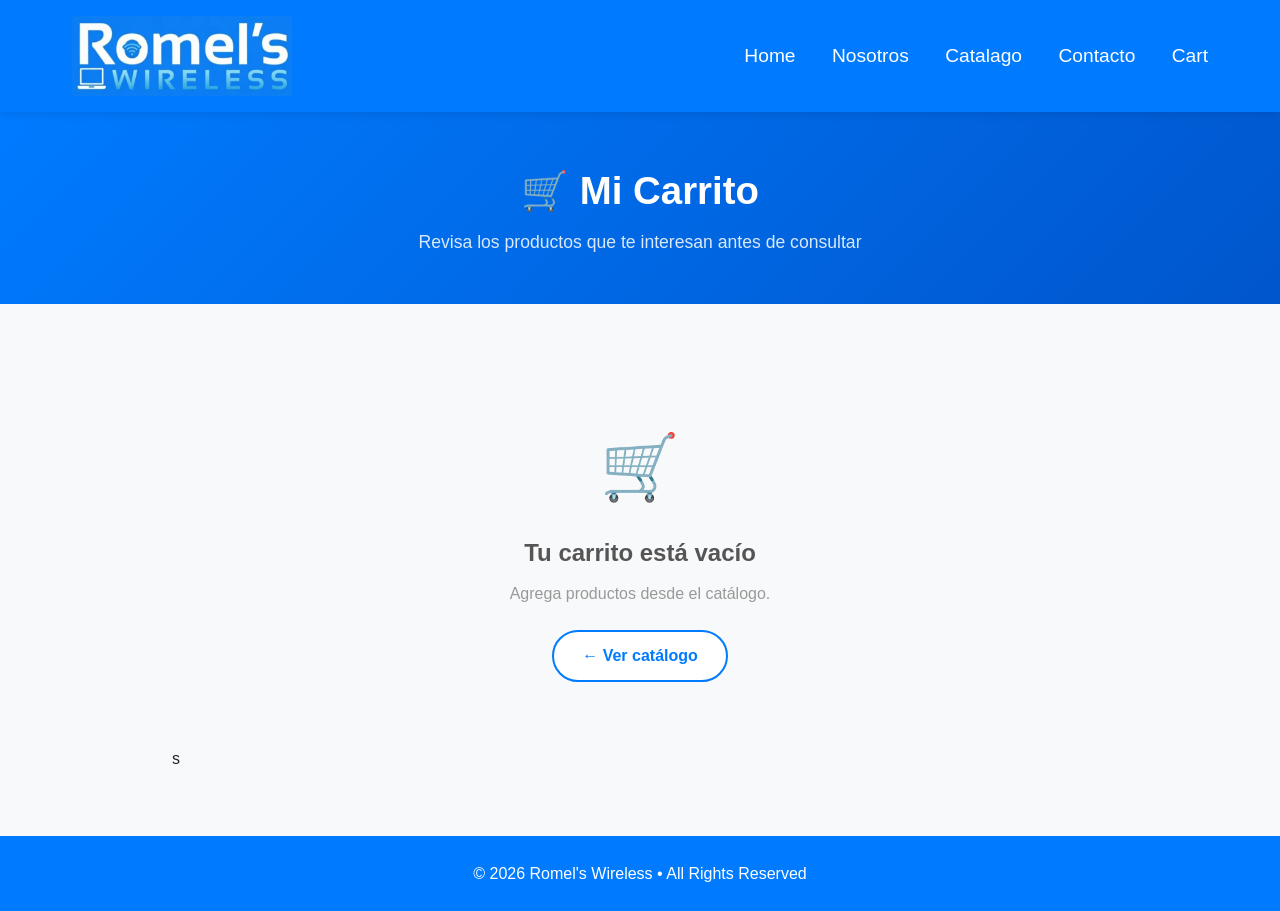
==== commit bb7f19b5: "changes to cart" ====
--- a/cart.html
+++ b/cart.html
@@ -5,9 +5,22 @@
     <meta name="viewport" content="width=device-width, initial-scale=1.0">
     <title>Romel's Wireless</title>
     <link rel="stylesheet" href="styles.css">
-     <link rel="icon" type="image/png" href="iconlogo.png">
+    <link rel="icon" type="image/png" href="iconlogo.png">
 </head>
-<style> * { margin: 0; padding: 0; box-sizing: border-box; }
+<style> 
+.logo {
+        display: flex;
+        align-items: center;
+        }
+
+        .logo-img {
+        height: 80px;
+        width: auto;
+        object-fit: contain;
+        display: block;
+        }
+
+* { margin: 0; padding: 0; box-sizing: border-box; }
         body {
             font-family: 'Segoe UI', Tahoma, Geneva, Verdana, sans-serif;
             background-color: #F8F9FA;
@@ -38,8 +51,7 @@
             margin-left: 2rem;
             font-weight: 500;
         }
-
-        /* PAGE TITLE */
+    
         .page-header {
             background: linear-gradient(135deg, #007BFF, #0056cc);
             color: white;
@@ -136,6 +148,7 @@
             transition: all 0.2s;
             white-space: nowrap;
             text-decoration: none;
+            font-family: inherit;
         }
         .btn-remove:hover {
             border-color: #c0392b;
@@ -227,11 +240,11 @@
             transform: translateY(-2px);
         }
 
-        
         .cart-empty {
             text-align: center;
             padding: 4rem 2rem;
             color: #999;
+            display: none;
         }
         .cart-empty .empty-icon {
             font-size: 4rem;
@@ -252,18 +265,6 @@
             .cart-item { flex-wrap: wrap; }
             .cart-item img { width: 70px; height: 70px; }
             .cart-actions { flex-direction: column; }
-        }
-
-         .logo {
-        display: flex;
-        align-items: center;
-        }
-
-        .logo-img {
-        height: 80px;
-        width: auto;
-        object-fit: contain;
-        display: block;
         }
 </style>
 <body>
@@ -285,61 +286,94 @@
     </header>
 
     <div class="page-header">
-        <h1> Mi Carrito</h1>
+        <h1>🛒 Mi Carrito</h1>
         <p>Revisa los productos que te interesan antes de consultar</p>
     </div>
 
     <div class="cart-container">
 
-        <p class="cart-label">Productos seleccionados (3)</p>
-
-        <!-- Item 1 — Available -->
-        <div class="cart-item">
-            <img src="iphone15.jpg" alt="iPhone 15">
-            <div class="item-details">
-                <h3>iPhone 15</h3>
-                <p>128GB · Rose Gold</p>
-                <span class="badge badge-available"> Disponible</span>
+        <!-- Mensaje carrito vacío -->
+        <div class="cart-empty" id="empty-state">
+            <div class="empty-icon">🛒</div>
+            <h2>Tu carrito está vacío</h2>
+            <p>Agrega productos desde el catálogo.</p>
+            <a href="clientes.html" class="btn-back">← Ver catálogo</a>
+        </div>
+
+        <!-- Contenido dinámico -->
+        <p class="cart-label" id="cart-label"></p>
+        <div id="items-list"></div>
+
+        <div class="cart-summary" id="cart-summary">
+            <h2>Resumen del pedido</h2>
+            <div id="summary-rows"></div>
+            <div class="summary-row total">
+                <span>Total estimado</span>
+                <span class="total-price" id="total-price"></span>
             </div>
-            <div class="item-price">₡289,000</div>
-            <a href="clientes.html" class="btn-remove">Quitar</a>
         </div>
 
-        
-        <div class="cart-item">
-            <img src="m2.jpg" alt="MacBook Air M2">
-            <div class="item-details">
-                <h3>MacBook Air M2</h3>
-                <p>256GB · Midnight</p>
-                <span class="badge badge-limited"> Últimas unidades</span>
-            </div>
-            <div class="item-price">₡589,000</div>
-            <a href="clientes.html" class="btn-remove">Quitar</a>
-        </div>
-
-        <!-- Item 3 — Unavailable -->
-        <div class="cart-item">
-            <img src="s26.jpg" alt="Samsung Galaxy S26 Ultra">
-            <div class="item-details">
-                <h3>Samsung Galaxy S26 Ultra</h3>
-                <p>128GB · White</p>
-                <span class="badge badge-unavailable">✕ No disponible</span>
-            </div>
-            <div class="item-price">₡265,000</div>
-            <a href="clientes.html" class="btn-remove">Quitar</a>
-        </div>
-
-    
-      
-        <div class="cart-note">
-            <strong>¿Cómo funciona?</strong> Este carrito es solo una lista de referencia.
-            Para confirmar disponibilidad y precio final, contáctanos directamente por
-            WhatsApp o a través del formulario de contacto. ¡Con gusto te atendemos!
-        </div>
-
-      
-        <div class="cart-actions">
-            <a href="contacto.html" class="btn-contact">Consultar por estos productos</a>
-            <a href="clientes.html" class="btn-back">← Seguir explorando</a>
-        </div>
-    </div>+      s
+    </div>
+
+    <footer>
+        <p>&copy; 2026 Romel's Wireless • All Rights Reserved</p>
+    </footer>
+
+    <script>
+        function render() {
+            var cart = JSON.parse(localStorage.getItem('cart') || '[]');
+            var emptyState  = document.getElementById('empty-state');
+            var cartLabel   = document.getElementById('cart-label');
+            var itemsList   = document.getElementById('items-list');
+            var summaryRows = document.getElementById('summary-rows');
+            var totalPrice  = document.getElementById('total-price');
+            var cartSummary = document.getElementById('cart-summary');
+
+            if (cart.length === 0) {
+                emptyState.style.display  = 'block';
+                cartLabel.style.display   = 'none';
+                cartSummary.style.display = 'none';
+                itemsList.innerHTML = '';
+                return;
+            }
+
+            emptyState.style.display  = 'none';
+            cartLabel.style.display   = 'block';
+            cartSummary.style.display = 'block';
+            cartLabel.textContent = 'Productos seleccionados (' + cart.length + ')';
+
+            itemsList.innerHTML = cart.map(function(item) {
+                return '<div class="cart-item" id="item-' + item.id + '">' +
+                    '<img src="' + item.img + '" alt="' + item.name + '">' +
+                    '<div class="item-details">' +
+                        '<h3>' + item.name + '</h3>' +
+                        '<p>' + item.desc + '</p>' +
+                    '</div>' +
+                    '<div class="item-price">' + item.price + '</div>' +
+                    '<button class="btn-remove" onclick="removeItem(\'' + item.id + '\')">Quitar</button>' +
+                '</div>';
+            }).join('');
+
+            summaryRows.innerHTML = cart.map(function(item) {
+                return '<div class="summary-row">' +
+                    '<span>' + item.name + '</span>' +
+                    '<span>' + item.price + '</span>' +
+                '</div>';
+            }).join('');
+
+            totalPrice.textContent = 'Consultar precios en tienda';
+        }
+
+        function removeItem(id) {
+            var cart = JSON.parse(localStorage.getItem('cart') || '[]');
+            cart = cart.filter(function(i) { return i.id !== id; });
+            localStorage.setItem('cart', JSON.stringify(cart));
+            render();
+        }
+
+        render();
+    </script>
+
+</body>
+</html>
--- a/styles.css
+++ b/styles.css
@@ -194,7 +194,7 @@
 
 .about-hero {
             background: url('we.jpg') center/cover no-repeat;
-            height: 550px;
+            height: 540px;
             display: flex;
             align-items: center;
             text-align: center;
@@ -207,36 +207,72 @@
             top: 0; left: 0; right: 0; bottom: 0;
             background: rgba(0, 0, 0, 0.5);
         }
+      
+
         .about-content {
-            max-width: 1100px;
+            max-width: 1200px;
             margin: 4rem auto;
             padding: 0 2rem;
         }
-        .story {
-            background: white;
-            border-radius: 12px;
-            padding: 3rem;
-            box-shadow: 0 5px 15px rgba(0,0,0,0.08);
-            margin-bottom: 4rem;
-        }
+
+        .story-section {
+            display: grid;
+            grid-template-columns: 1fr 1fr;
+            gap: 4rem;
+            align-items: center;
+            margin-bottom: 5rem;
+        }
+
+        .story-text h2 {
+            font-size: 2.6rem;
+            color: #007BFF;
+            margin-bottom: 1.5rem;
+        }
+
+        .story-text p {
+            font-size: 1.18rem;
+            line-height: 1.8;
+            color: #333;
+        }
+
         .values {
             display: grid;
-            grid-template-columns: repeat(auto-fit, minmax(280px, 1fr));
+            grid-template-columns: repeat(auto-fit, minmax(260px, 1fr));
             gap: 2rem;
             margin-top: 3rem;
         }
+
         .value-card {
             background: white;
-            padding: 2rem;
+            padding: 2.2rem 1.5rem;
             border-radius: 12px;
             box-shadow: 0 5px 15px rgba(0,0,0,0.08);
             text-align: center;
-        }
+            transition: transform 0.3s;
+        }
+
+        .value-card:hover {
+            transform: translateY(-10px);
+        }
+
         .value-card h3 {
             color: #007BFF;
             margin: 1rem 0;
         }
 
+        .mission {
+            background: linear-gradient(135deg, #007BFF, #215763);
+            color: white;
+            padding: 4rem 2rem;
+            border-radius: 12px;
+            text-align: center;
+            margin: 5rem 0;
+        }
+
+        .team-img {
+            border-radius: 12px;
+            box-shadow: 0 10px 25px rgba(0,0,0,0.1);
+        }
         .catalog-hero {
             background: linear-gradient(rgba(0,0,0,0.5), rgba(0,0,0,0.5)), url('imgback.jpeg') center/cover no-repeat;
             height: 550px;
@@ -389,4 +425,14 @@
             margin-bottom: 2rem;
             color: #212529;
         }
-        +        
+        button.btn-small {
+  border: none;
+  cursor: pointer;
+  font-family: inherit;
+}
+button.btn-small:disabled {
+  background: #6c757d;
+  cursor: default;
+  transform: none;
+}
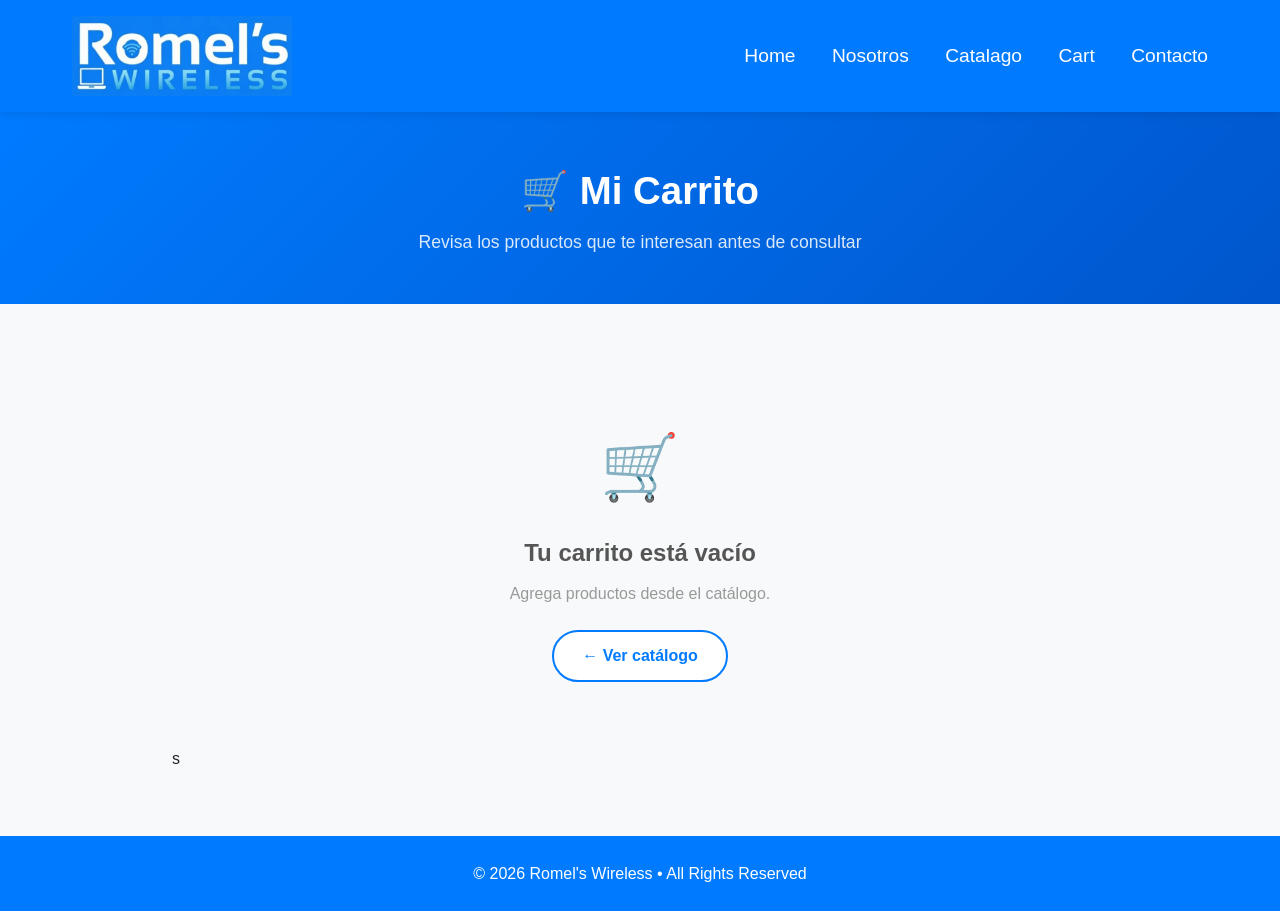
==== commit f1d07759: "Menu Order" ====
--- a/cart.html
+++ b/cart.html
@@ -279,8 +279,8 @@
                 <a href="index.html">Home</a>
                 <a href="nosotros.html">Nosotros</a>
                 <a href="clientes.html">Catalago</a>
+                <a href="cart.html"> Cart</a>
                 <a href="contacto.html">Contacto</a>
-                <a href="cart.html"> Cart</a>
             </div>
         </nav>
     </header>
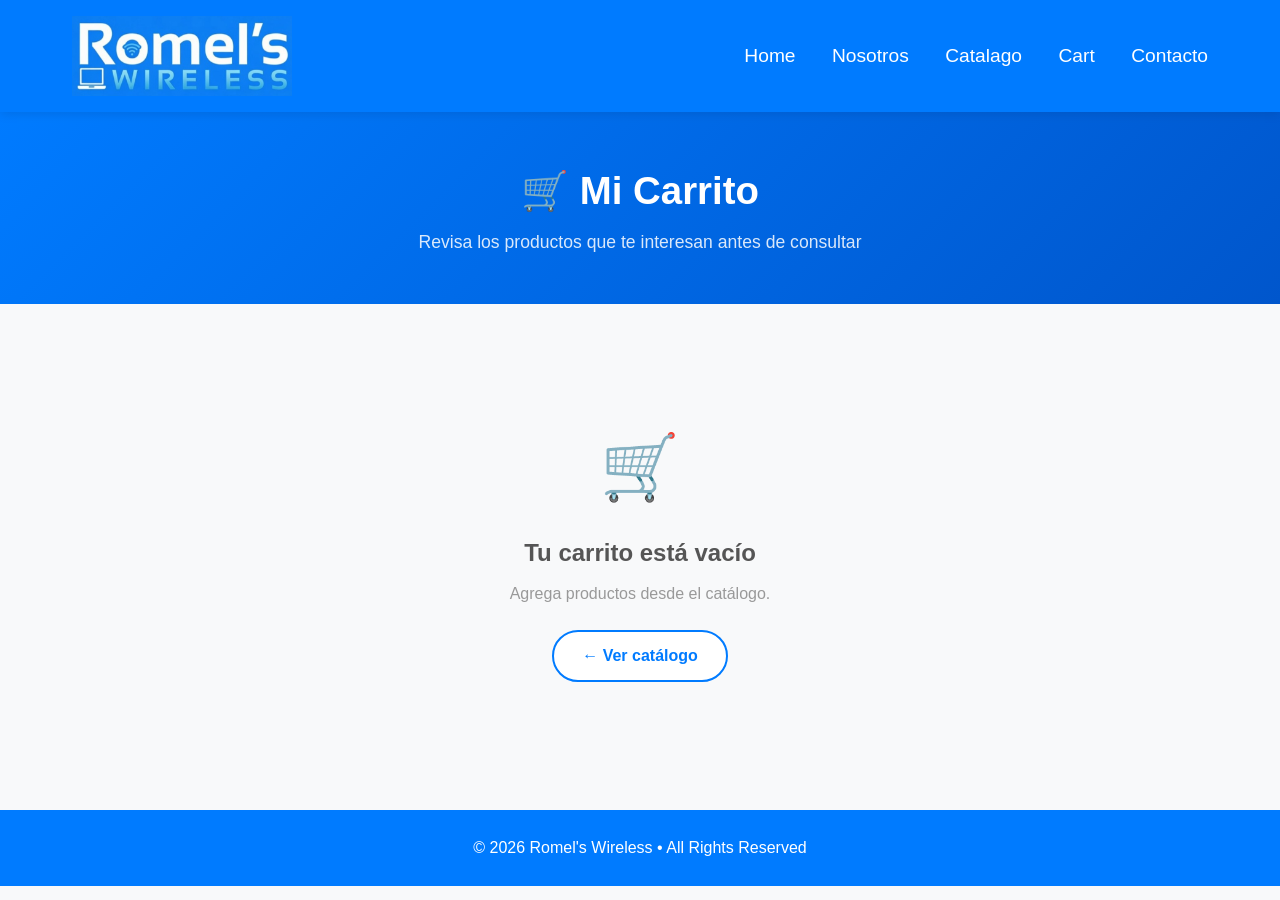
==== commit e51ed647: "error de punctuacion correct" ====
--- a/cart.html
+++ b/cart.html
@@ -313,7 +313,7 @@
             </div>
         </div>
 
-      s
+      
     </div>
 
     <footer>
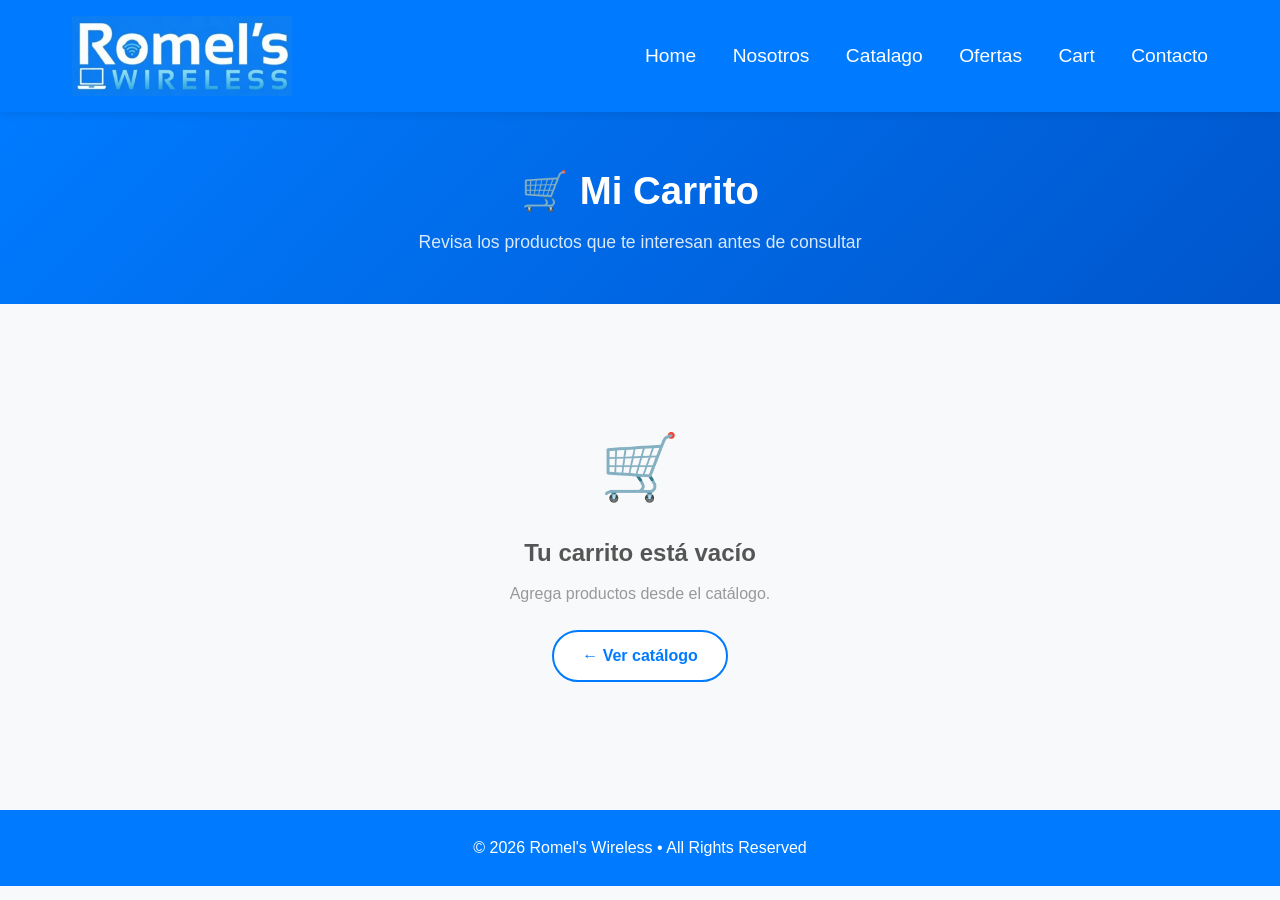
==== commit c139c572: "Final Touches Cherry on top" ====
--- a/cart.html
+++ b/cart.html
@@ -279,6 +279,7 @@
                 <a href="index.html">Home</a>
                 <a href="nosotros.html">Nosotros</a>
                 <a href="clientes.html">Catalago</a>
+                <a href="ofertas.html">Ofertas</a>
                 <a href="cart.html"> Cart</a>
                 <a href="contacto.html">Contacto</a>
             </div>
